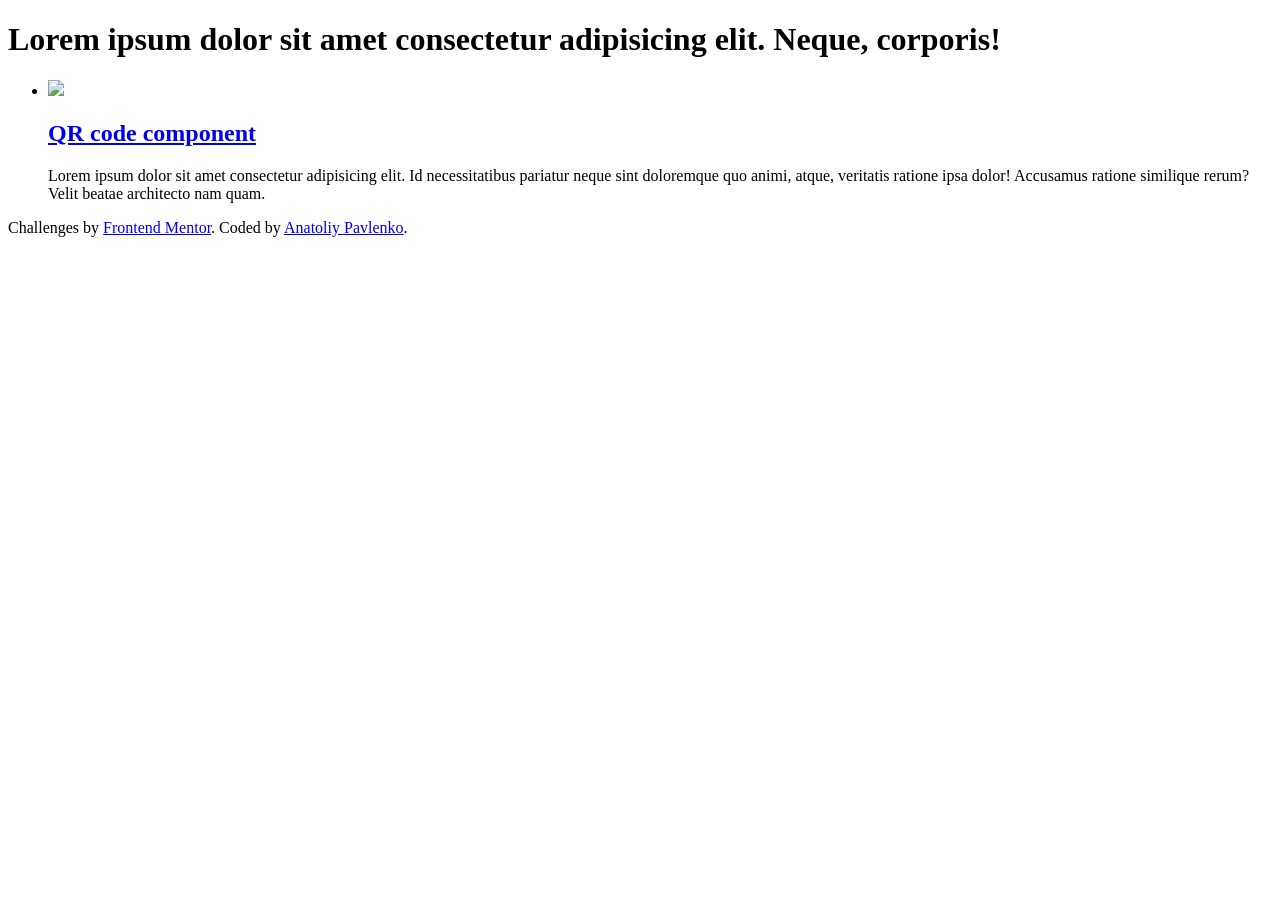
==== index.html @ 0e52e734 "feat-wip: Add html structure for the main page of the site.   - Add links to the challenges." ====
<!doctype html>
<html lang="en">
  <head>
    <meta charset="UTF-8" />
    <meta name="viewport" content="width=device-width, initial-scale=1.0" />
    <title>Frontend Mentor Challenges</title>

    <link
      rel="icon"
      type="image/png"
      sizes="32x32"
      href="./favicon-32x32.png"
    />
    <link rel="stylesheet" href="/css/style.css" />
  </head>
  <body>
    <div class="content-wrapper">
      <header>
        <h1>
          Lorem ipsum dolor sit amet consectetur adipisicing elit. Neque,
          corporis!
        </h1>
      </header>
      <main>
        <div class="container">
          <ul class="grid-cols-3">
            <li>
              <div>
                <a href="/newbie/QR-code-component/index.html" target="_blank"
                  ><img src="/assets/images/preview.webp"
                /></a>
              </div>
              <div>
                <a href="/newbie/QR-code-component/index.html" target="_blank"
                  ><h2>QR code component</h2></a
                >
                <p>
                  Lorem ipsum dolor sit amet consectetur adipisicing elit. Id
                  necessitatibus pariatur neque sint doloremque quo animi,
                  atque, veritatis ratione ipsa dolor! Accusamus ratione
                  similique rerum? Velit beatae architecto nam quam.
                </p>
              </div>
            </li>
          </ul>
        </div>
      </main>

      <footer class="attribution">
        Challenges by
        <a href="https://www.frontendmentor.io?ref=challenge" target="_blank"
          >Frontend Mentor</a
        >. Coded by
        <a href="https://github.com/tolikhere" target="_blank"
          >Anatoliy Pavlenko</a
        >.
      </footer>
    </div>
  </body>
</html>
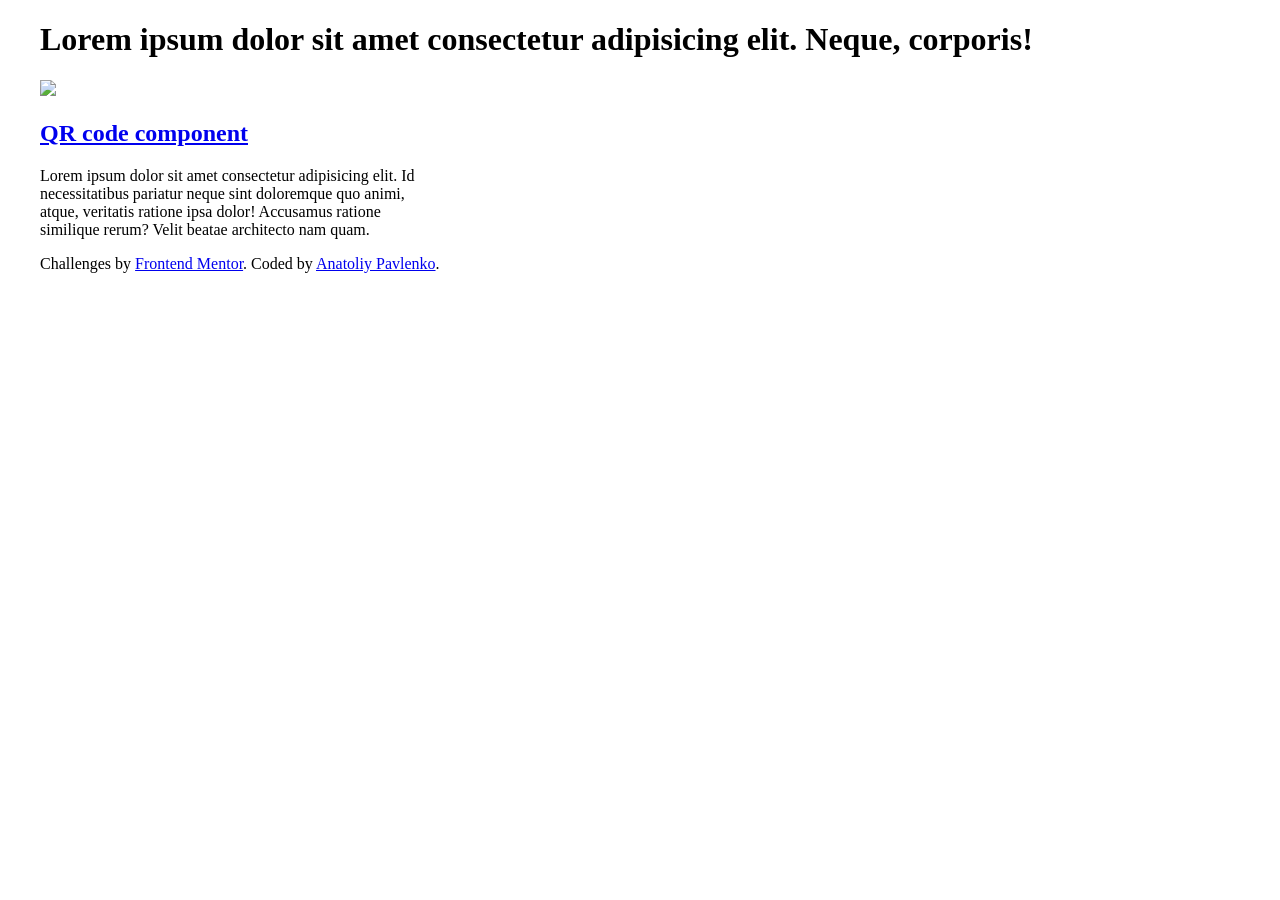
==== commit ac4e955d: "fix: replace the root path to relative" ====
--- a/index.html
+++ b/index.html
@@ -11,7 +11,7 @@
       sizes="32x32"
       href="./favicon-32x32.png"
     />
-    <link rel="stylesheet" href="/css/style.css" />
+    <link rel="stylesheet" href="./css/style.css" />
   </head>
   <body>
     <div class="content-wrapper">
@@ -26,12 +26,12 @@
           <ul class="grid-cols-3">
             <li>
               <div>
-                <a href="/newbie/QR-code-component/index.html" target="_blank"
-                  ><img src="/assets/images/preview.webp"
+                <a href="./newbie/QR-code-component/index.html" target="_blank"
+                  ><img src="./assets/images/preview.webp"
                 /></a>
               </div>
               <div>
-                <a href="/newbie/QR-code-component/index.html" target="_blank"
+                <a href="./newbie/QR-code-component/index.html" target="_blank"
                   ><h2>QR code component</h2></a
                 >
                 <p>
--- a/css/style.css
+++ b/css/style.css
@@ -0,0 +1,33 @@
+:root {
+  box-sizing: border-box;
+}
+
+body {
+  margin: 0;
+}
+
+.grid-cols-3 {
+  display: grid;
+  grid-template-columns: repeat(3, minmax(0, 1fr));
+}
+
+ul {
+  margin: 0;
+  padding: 0;
+  list-style: none;
+}
+
+.container {
+  width: 100%;
+  max-width: 75rem;
+  margin: 0 auto;
+}
+
+.content-wrapper {
+  display: flex;
+  flex-direction: column;
+  min-height: 100vh;
+  width: 100%;
+  max-width: 75rem;
+  margin: 0 auto;
+}
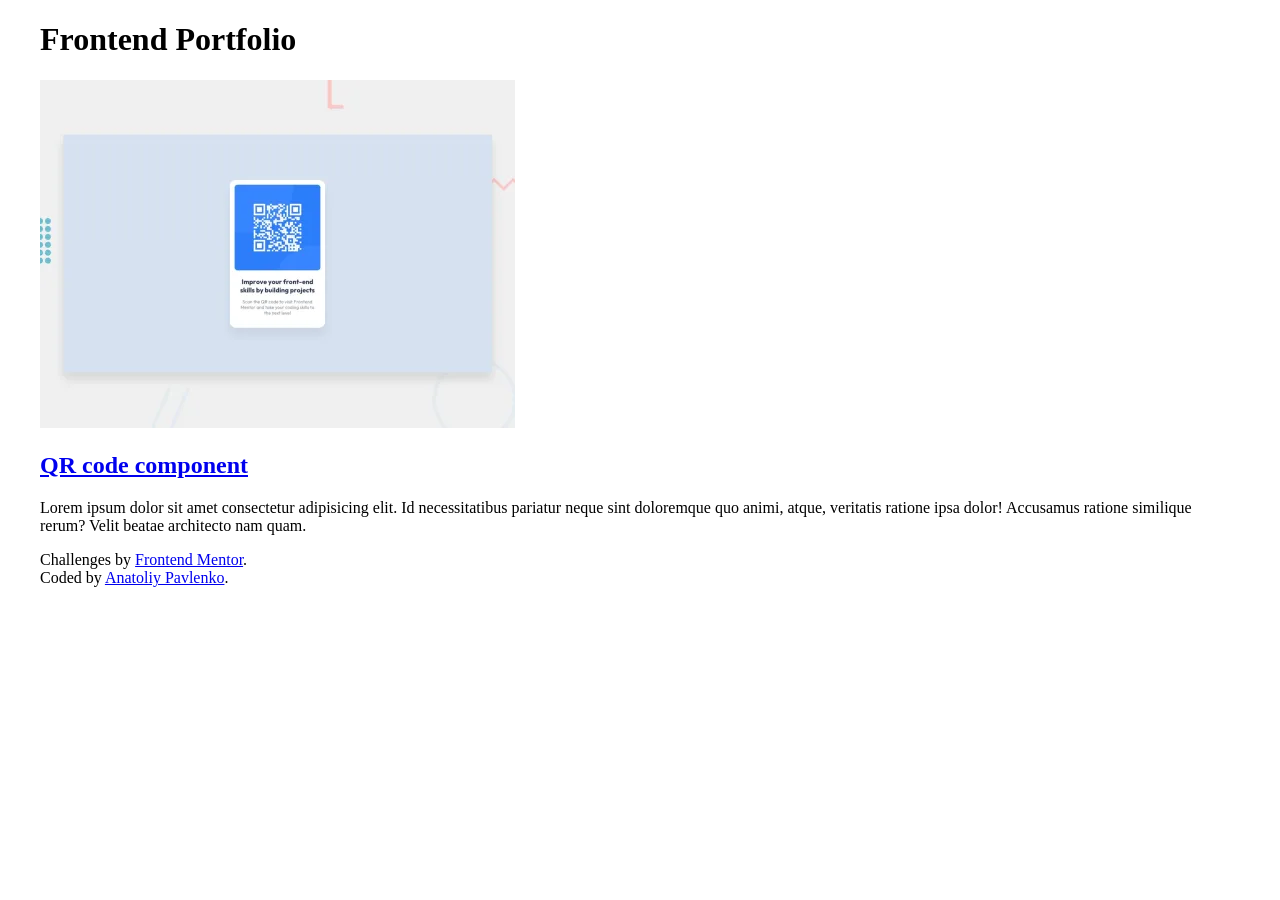
==== commit ac5a044e: "feat: Update html   - Add fonts   - h1 header   - Change footer structure" ====
--- a/index.html
+++ b/index.html
@@ -11,19 +11,24 @@
       sizes="32x32"
       href="./favicon-32x32.png"
     />
+
+    <link rel="preconnect" href="https://fonts.googleapis.com" />
+    <link rel="preconnect" href="https://fonts.gstatic.com" crossorigin />
+    <link
+      href="https://fonts.googleapis.com/css2?family=Merriweather:ital,opsz,wght@0,18..144,300..900;1,18..144,300..900&family=Plus+Jakarta+Sans:ital,wght@0,200..800;1,200..800&display=swap"
+      rel="stylesheet"
+    />
+
     <link rel="stylesheet" href="./css/style.css" />
   </head>
   <body>
     <div class="content-wrapper">
       <header>
-        <h1>
-          Lorem ipsum dolor sit amet consectetur adipisicing elit. Neque,
-          corporis!
-        </h1>
+        <h1>Frontend Portfolio</h1>
       </header>
       <main>
         <div class="container">
-          <ul class="grid-cols-3">
+          <ul class="grid">
             <li>
               <div>
                 <a href="./newbie/QR-code-component/index.html" target="_blank"
@@ -47,13 +52,18 @@
       </main>
 
       <footer class="attribution">
-        Challenges by
-        <a href="https://www.frontendmentor.io?ref=challenge" target="_blank"
-          >Frontend Mentor</a
-        >. Coded by
-        <a href="https://github.com/tolikhere" target="_blank"
-          >Anatoliy Pavlenko</a
-        >.
+        <div>
+          Challenges by
+          <a href="https://www.frontendmentor.io?ref=challenge" target="_blank"
+            >Frontend Mentor</a
+          >.
+        </div>
+        <div>
+          Coded by
+          <a href="https://github.com/tolikhere" target="_blank"
+            >Anatoliy Pavlenko</a
+          >.
+        </div>
       </footer>
     </div>
   </body>
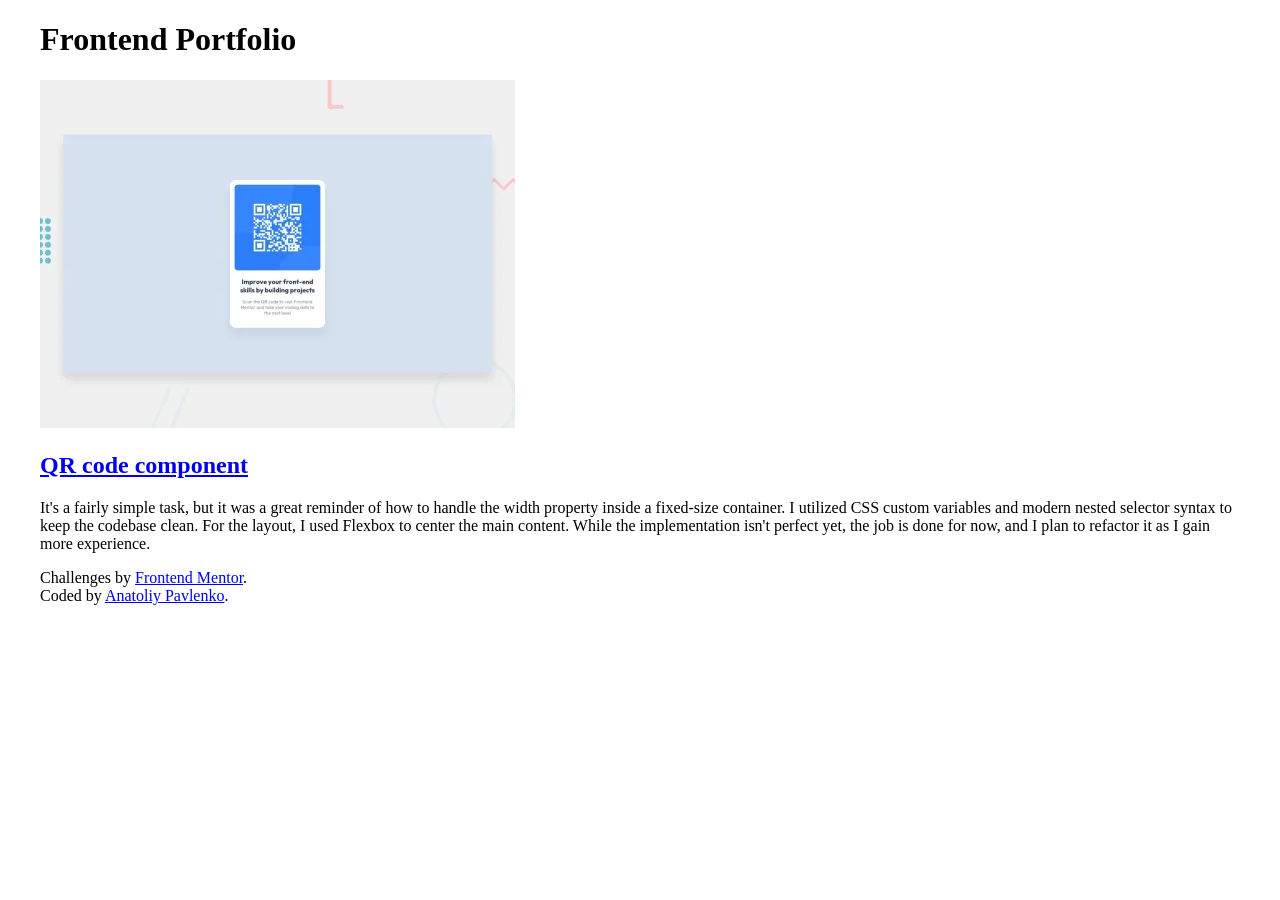
==== commit 0872a0ab: "feat: Update index.html   - Update and Add classes   - Add the actual content  for the card descript" ====
--- a/index.html
+++ b/index.html
@@ -29,21 +29,26 @@
       <main>
         <div class="container">
           <ul class="grid">
-            <li>
-              <div>
-                <a href="./newbie/QR-code-component/index.html" target="_blank"
-                  ><img src="./assets/images/preview.webp"
+            <li class="card">
+              <div class="card-image">
+                <a href="./newbie/QR-code-component/" target="_blank"
+                  ><img
+                    src="./assets/images/preview.webp"
+                    alt="Link to frontendmentor.io website"
                 /></a>
               </div>
-              <div>
-                <a href="./newbie/QR-code-component/index.html" target="_blank"
+              <div class="card-content">
+                <a href="./newbie/QR-code-component/" target="_blank"
                   ><h2>QR code component</h2></a
                 >
                 <p>
-                  Lorem ipsum dolor sit amet consectetur adipisicing elit. Id
-                  necessitatibus pariatur neque sint doloremque quo animi,
-                  atque, veritatis ratione ipsa dolor! Accusamus ratione
-                  similique rerum? Velit beatae architecto nam quam.
+                  It's a fairly simple task, but it was a great reminder of how
+                  to handle the width property inside a fixed-size container. I
+                  utilized CSS custom variables and modern nested selector
+                  syntax to keep the codebase clean. For the layout, I used
+                  Flexbox to center the main content. While the implementation
+                  isn't perfect yet, the job is done for now, and I plan to
+                  refactor it as I gain more experience.
                 </p>
               </div>
             </li>
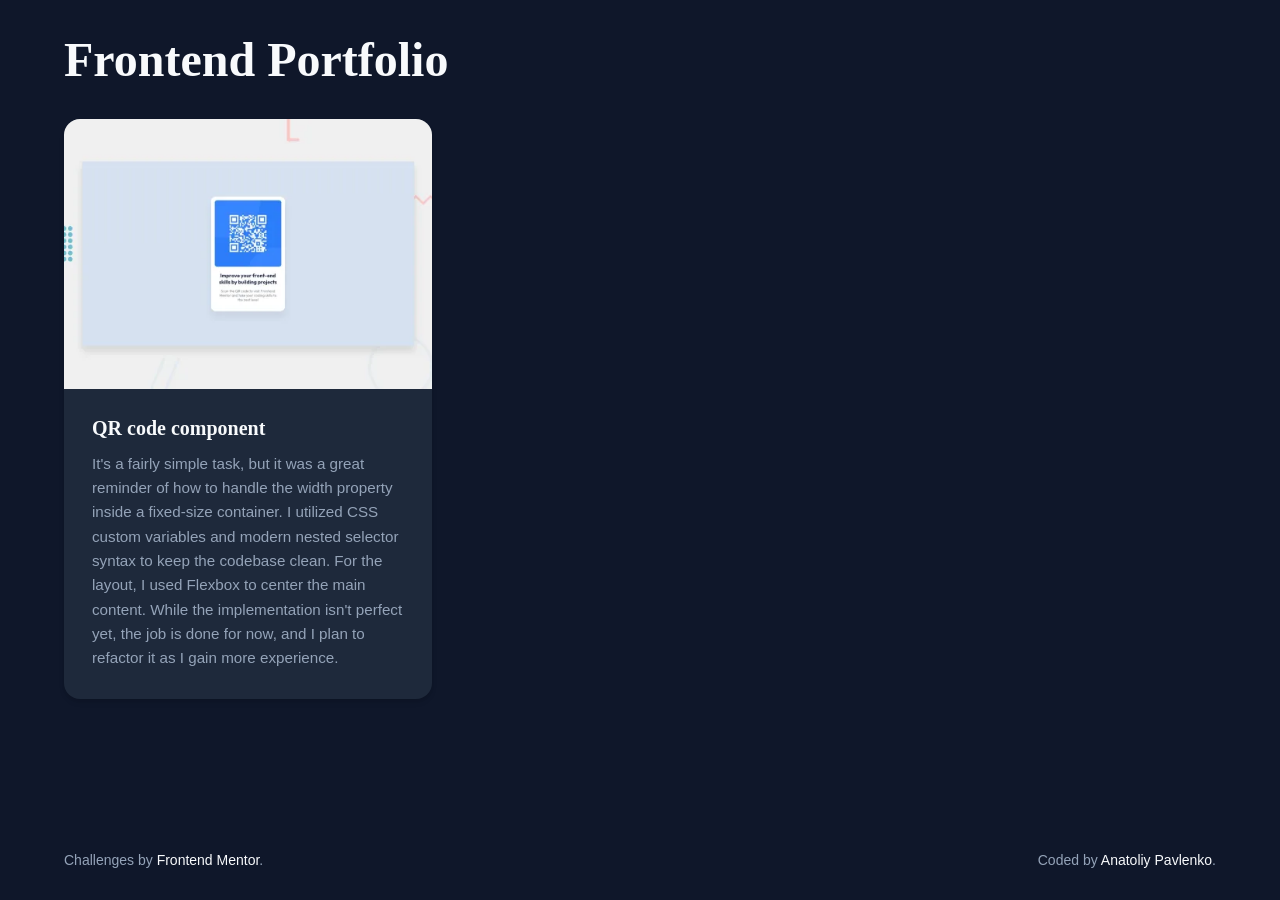
==== commit c9b0323a: "fix: Add ?v=0 for updating style.css on the server side" ====
--- a/index.html
+++ b/index.html
@@ -19,7 +19,7 @@
       rel="stylesheet"
     />
 
-    <link rel="stylesheet" href="./css/style.css" />
+    <link rel="stylesheet" href="./css/style.css?v=0" />
   </head>
   <body>
     <div class="content-wrapper">
--- a/css/style.css
+++ b/css/style.css
@@ -1,14 +1,32 @@
+/* ==========================================================================
+  1. VARIABLES & DESIGN TOKENS
+   ========================================================================== */
 :root {
+  --bg-main: #0f172a;
+  --bg-card: #1e293b;
+  --white: #f8fafc;
+  --text-main: #94a3b8;
+  --muted: #64748b;
+  --accent: #06b6d4;
+}
+
+/* ==========================================================================
+  2. GLOBAL RESETS
+   ========================================================================== */
+*,
+*::before,
+*::after {
   box-sizing: border-box;
 }
 
 body {
   margin: 0;
-}
-
-.grid-cols-3 {
-  display: grid;
-  grid-template-columns: repeat(3, minmax(0, 1fr));
+  background-color: var(--bg-main);
+  color: var(--text-main);
+  font-family: "Plus Jakarta Sans", sans-serif;
+  font-optical-sizing: auto;
+  font-weight: 400;
+  font-style: normal;
 }
 
 ul {
@@ -17,17 +35,152 @@
   list-style: none;
 }
 
-.container {
+img {
+  display: block;
   width: 100%;
-  max-width: 75rem;
-  margin: 0 auto;
+  height: auto;
 }
 
+a {
+  text-decoration: none;
+  color: var(--white);
+  transition: color 0.2s ease;
+
+  h2 {
+    color: inherit;
+  }
+
+  &:hover {
+    text-decoration: underline;
+    color: var(--accent);
+  }
+}
+
+/* ==========================================================================
+  3. TYPOGRAPHY
+   ========================================================================== */
+h1,
+h2,
+h3 {
+  color: var(--white);
+  font-family: "Merriweather", serif;
+  margin-top: 0;
+}
+
+h1 {
+  font-size: clamp(
+    2rem,
+    5vw,
+    3rem
+  ); /* Fluid typography: scales down on mobile */
+}
+
+/* ==========================================================================
+  4. LAYOUT SYSTEM
+   ========================================================================== */
 .content-wrapper {
   display: flex;
   flex-direction: column;
   min-height: 100vh;
-  width: 100%;
   max-width: 75rem;
   margin: 0 auto;
+  padding: 2rem 1.5rem;
 }
+
+.container {
+  width: 100%;
+}
+
+main {
+  flex-grow: 1; /* Pushes the footer to the absolute bottom of the viewport */
+}
+
+.grid {
+  display: grid;
+  grid-template-columns: repeat(1, minmax(0, 1fr));
+  gap: 1.5rem;
+}
+
+/* ==========================================================================
+  5. COMPONENT: CHALLENGE CARDS
+   ========================================================================== */
+.grid .card {
+  background-color: var(--bg-card);
+  border-radius: 1rem;
+  overflow: hidden;
+  display: flex;
+  flex-direction: column;
+  box-shadow:
+    0 4px 6px -1px rgba(0, 0, 0, 0.1),
+    0 2px 4px -1px rgba(0, 0, 0, 0.06);
+
+  /* Card Image Container */
+  .card-image {
+    overflow: hidden;
+
+    a {
+      display: block;
+      width: 100%;
+      height: 100%;
+    }
+
+    img {
+      object-fit: cover;
+      transition: transform 0.3s ease;
+    }
+
+    a:hover img {
+      transform: scale(1.05);
+    }
+  }
+
+  /* Card Body Content */
+  .card-content {
+    padding: 1.75rem;
+    display: flex;
+    flex-direction: column;
+    flex-grow: 1;
+
+    h2 {
+      font-size: 1.25rem;
+      margin-bottom: 0.75rem;
+    }
+
+    p {
+      margin: 0;
+      font-size: 0.95rem;
+      line-height: 1.6;
+    }
+  }
+}
+
+/* ==========================================================================
+  6. FOOTER / ATTRIBUTION
+   ========================================================================== */
+footer.attribution {
+  display: flex;
+  flex-direction: column; /* Stacked layout on mobile */
+  gap: 0.5rem;
+  justify-content: space-between;
+  padding-top: 2rem;
+  font-size: 0.875rem;
+}
+
+/* ==========================================================================
+  7. RESPONSIVE MEDIA QUERIES
+   ========================================================================== */
+@media (min-width: 48rem) {
+  .grid {
+    grid-template-columns: repeat(2, minmax(0, 1fr));
+  }
+
+  footer.attribution {
+    flex-direction: row; /* Side-by-side layout on larger screens */
+  }
+}
+
+@media (min-width: 64rem) {
+  .grid {
+    grid-template-columns: repeat(3, minmax(0, 1fr));
+  }
+}
